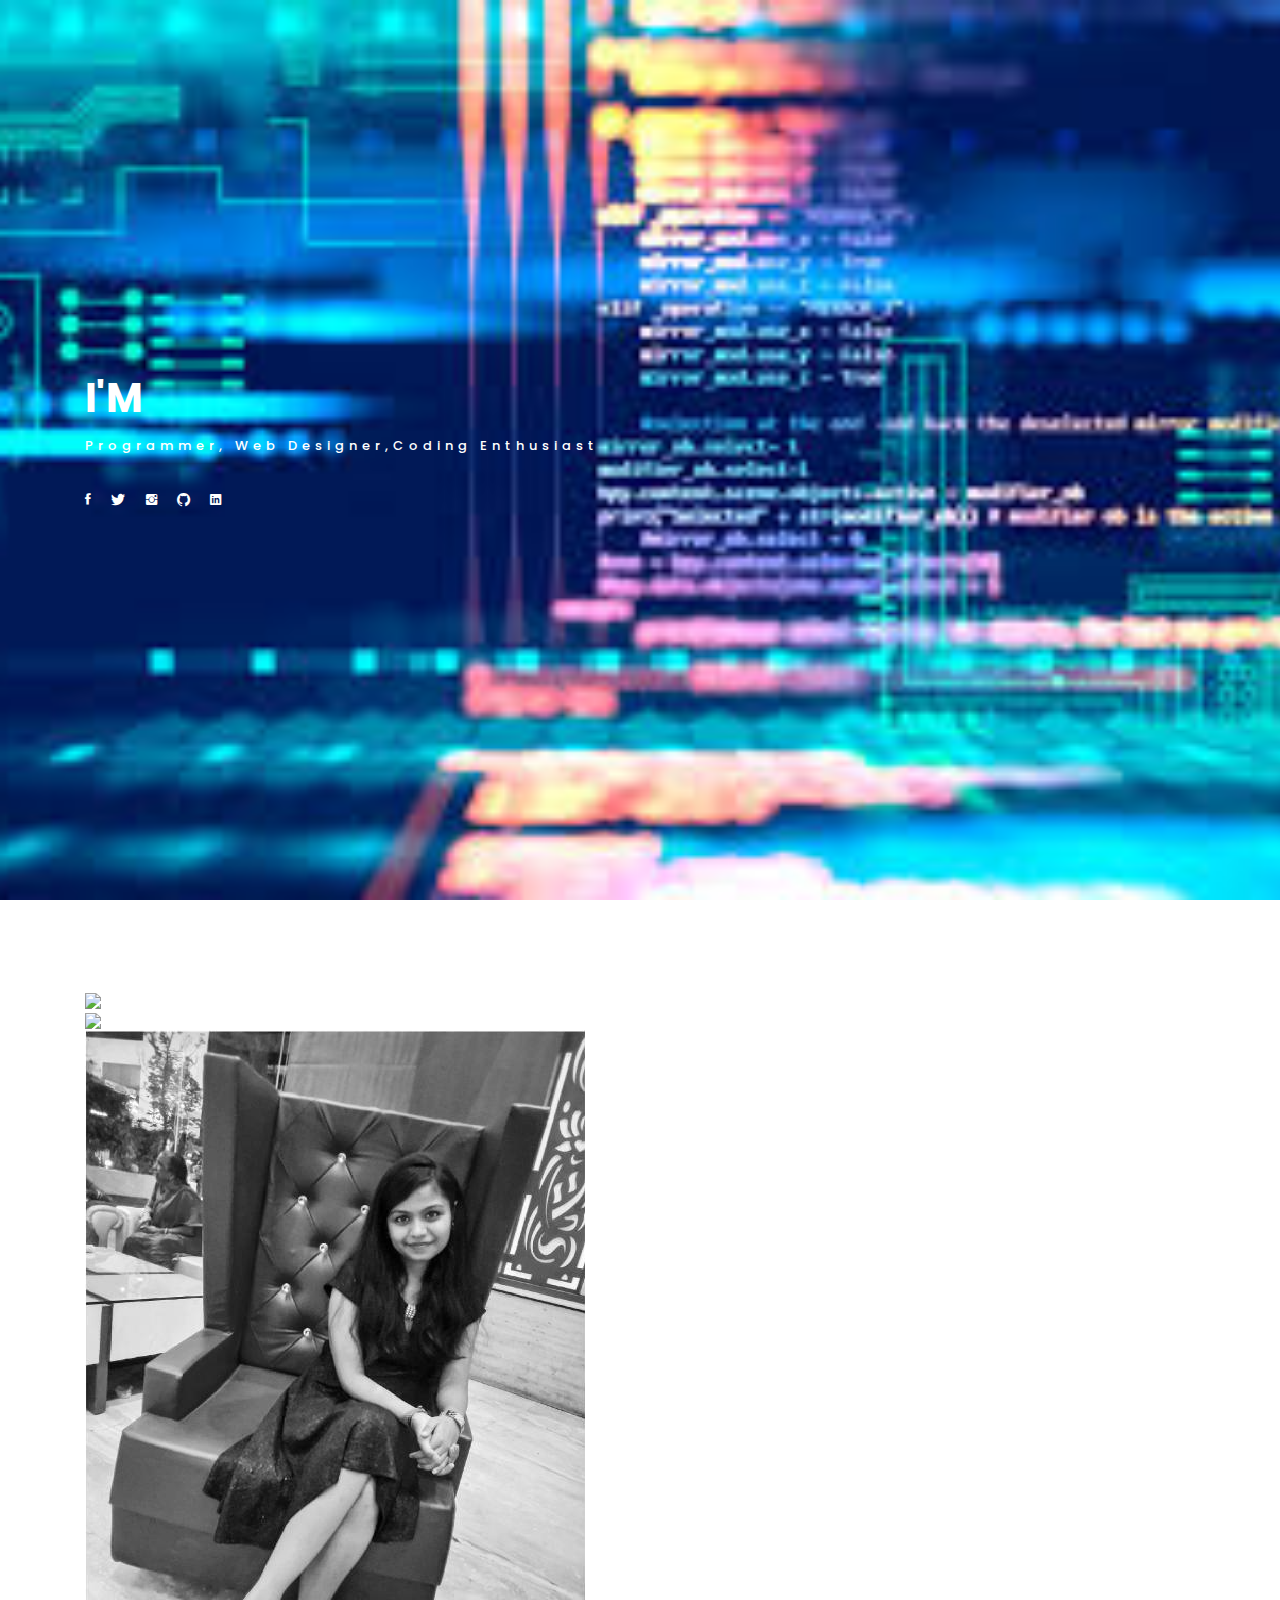
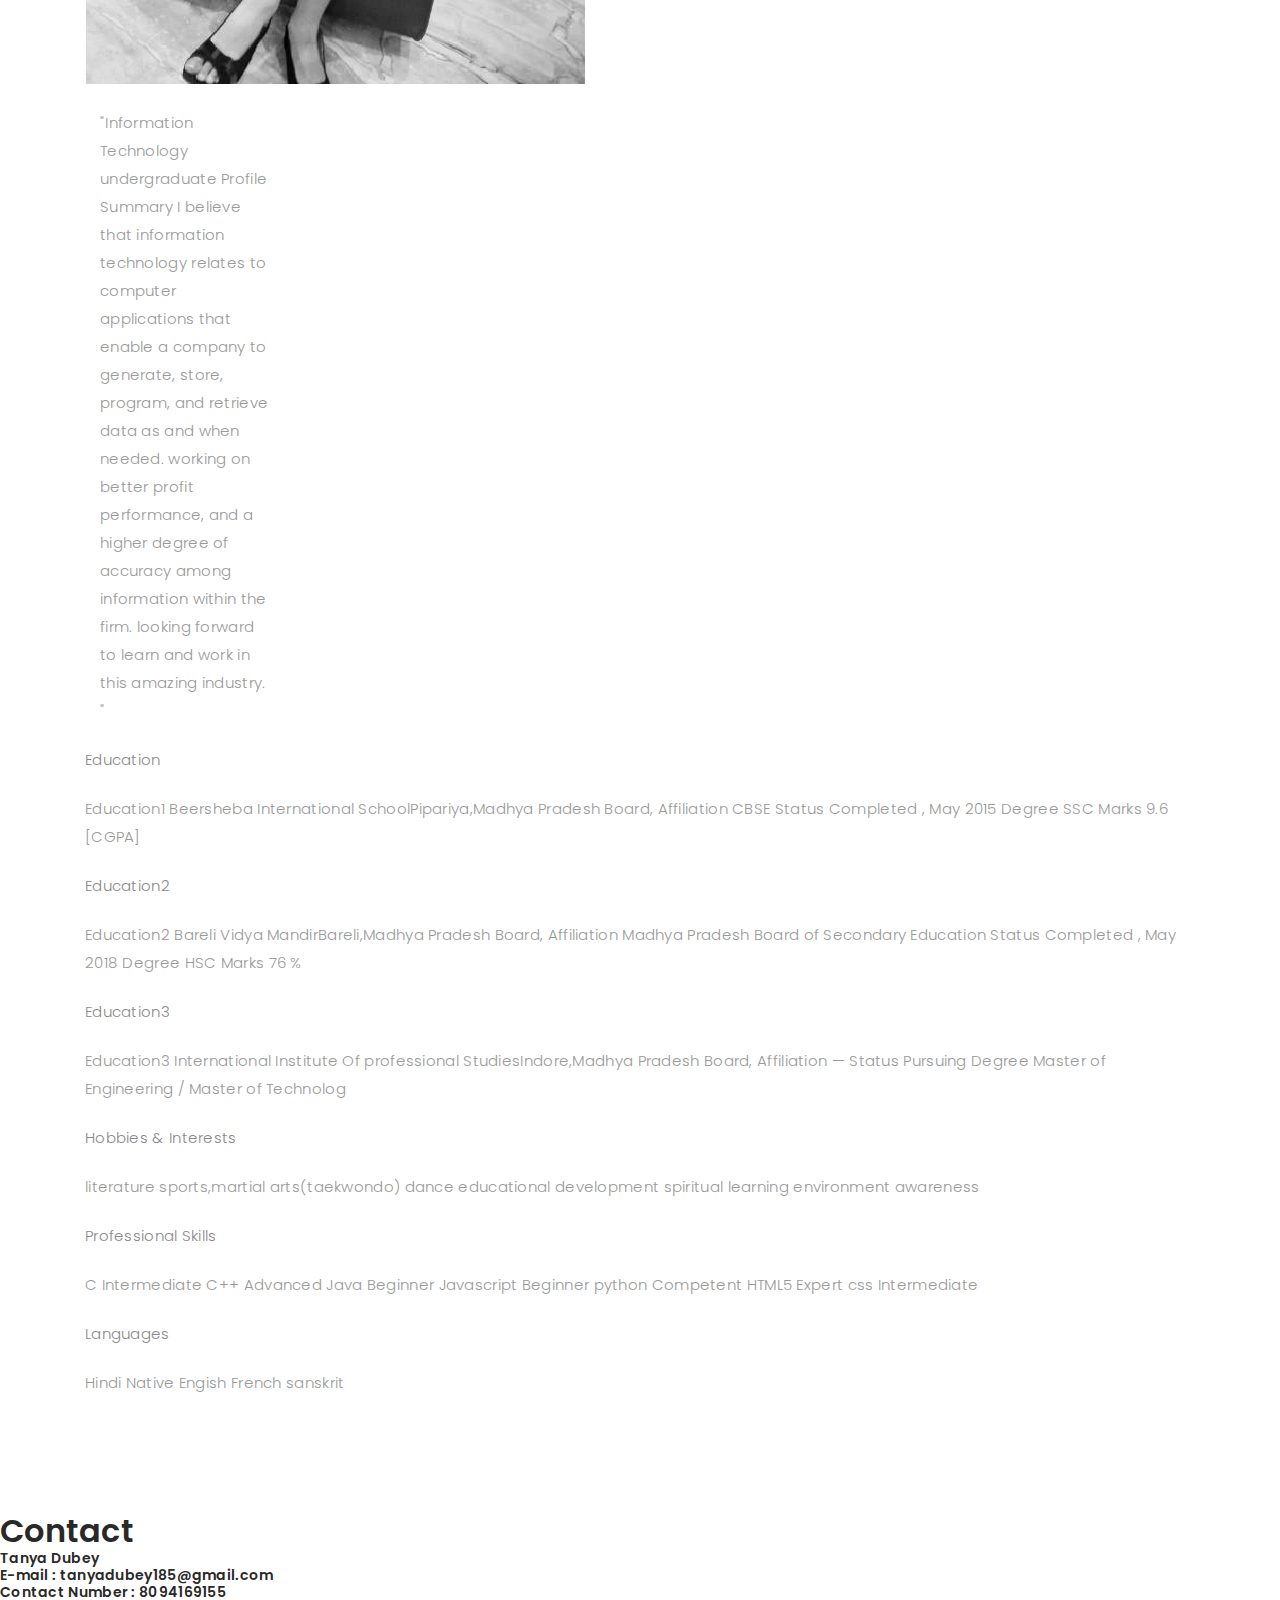
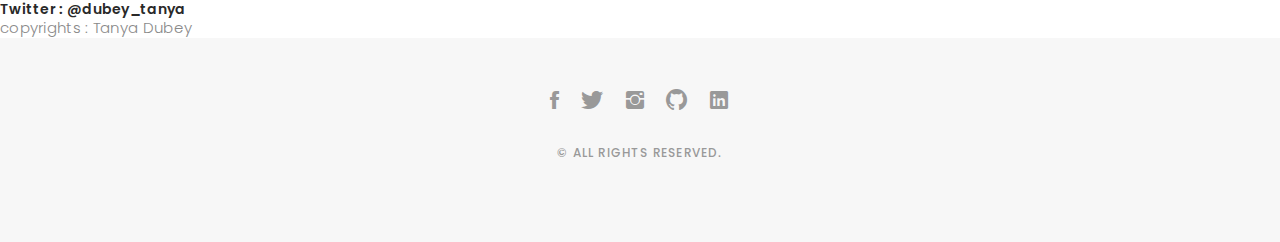
==== index.html @ 9fa3a3ce "files with changes" ====
﻿<!DOCTYPE html>
<html lang="en">

<head>
  <!-- meta -->
  <meta charset="utf-8">
  <meta content="width=device-width, initial-scale=1.0" name="viewport">

  <title>_miti__</title>
  <meta content="" name="keywords">
  <meta content="" name="description">
  
</div>

  <!-- Google Fonts -->
  <link href="https://fonts.googleapis.com/css?family=Poppins:300,300i,400,400i,500,500i,600,600i,700,700i|Playfair+Display:400,400i,700,700i,900,900i" rel="stylesheet">

  <!-- Bootstrap CSS File -->
  <link href="lib/bootstrap/css/bootstrap.min.css" rel="stylesheet">

  <!-- Libraries CSS Files -->
  <link href="lib/ionicons/css/ionicons.min.css" rel="stylesheet">
  <link href="lib/owlcarousel/assets/owl.carousel.min.css" rel="stylesheet">
  <link href="lib/magnific-popup/magnific-popup.css" rel="stylesheet">
  <link href="lib/hover/hover.min.css" rel="stylesheet">

  <!-- Main Stylesheet File -->
  <link href="css/style.css" rel="stylesheet">

  <!-- Responsive css -->
  <link href="css/responsive.css" rel="stylesheet">

</head>

<body>

  <!-- start section navbar -->
  <nav id="main-nav">
    <div class="row"></div>
      <div class="container">

        <div class="logo"src="logo1.png"></div>
          <a href="index.html"><a href="resume.pdf">_miti_</a></div>
        </div>

        <div class="responsive"><i data-icon="m" class="ion-navicon-round"></i></div>

        <ul class="nav-menu list-unstyled">
          <li><a href="#header" class="smoothScroll">Home</a></li>
          <li><a href="resume.pdf">Resume</a></li>
          <li><a href="https://github.com/Tanya45/">Projects</a></li>
          <li><a href="https://an576590949.wordpress.com/2019/06/08/increasing-water-scarcity/">Blog</a></li>
          <li><a href="#cont">Contact</a></li>
          <li><a href="#contact" class="smoothScroll">Contact</a></li>
        </ul>

      </div>
    </div>
  </nav>
  <!-- End section navbar -->


  <!-- start section header -->
  <div id="header" class="home">

    <div class="container">
      <div class="header-content">
        <h1>I'm <span class="typed"></span></h1>
        <p>Programmer, web designer,coding enthusiast </p>

        <ul class="list-unstyled list-social">
          <li><a href="#"><i class="ion-social-facebook"></i></a></li>
          <li><a href="#"><i class="ion-social-twitter"></i></a></li>
          <li><a href="#"><i class="ion-social-instagram"></i></a></li>
          <li><a href="#"><i class="ion-social-github"></i></a></li>
          <li><a href="#"><i class="ion-social-linkedin"></i></a></li>
      
        </ul>
      </div>
    </div>
  </div>
  <!-- End section header -->


  <!-- start section about me -->
  <div id="home" class="paddsection">
    <div class="container">
      <div class="row justify-content-between">

        <div class="col-lg-4 ">
          <div class="div-img-bg">
            <div class="about-img">
              <img src="img2.jpg" class="img-responsive" >

<div class="rowimg">
	<div class="columnimg">
	<img class="img1" src="logo1.png">
	</div>

	<div class="columnimg">
	<img class="img2" src="img2.png" > 
	</div>


            </div>
          </div>
        </div>

        <div class="col-lg-7">
          <div class="about-descr">

            <p class="p-heading">"Information Technology undergraduate Profile Summary I believe that information technology relates to computer applications that enable a company to generate, store, program, and retrieve data as and when needed. working on better profit performance, and a higher degree of accuracy among information within the firm. looking forward to learn and work in this amazing industry. "</p>
            

          </div>

        </div>
      </div>
    </div>
  </div>
  <!-- end section about us -->


  <!-- start section info  -->
  <div id="info">
    <div class="container">

          <div class="info-block">

            <span>Education</span>
            <p class="separator">Education1
              Beersheba International SchoolPipariya,Madhya Pradesh
              Board, Affiliation
              CBSE
              Status
              Completed , May 2015
              Degree
              SSC
              Marks
              9.6 [CGPA] </p>

          </div>

          <div class="info-block">
            <span>Education2</span>
            <p class="separator">Education2
              Bareli Vidya MandirBareli,Madhya Pradesh
              Board, Affiliation
              Madhya Pradesh Board of Secondary Education
              Status
              Completed , May 2018
              Degree
              HSC
              Marks
              76 %
               </p>

          </div>

          <div class="info-block">
            <span>Education3</span>
            <p class="separator">Education3
              International Institute Of professional StudiesIndore,Madhya Pradesh
              Board, Affiliation
              —
              Status
              Pursuing
              Degree
              Master of Engineering / Master of Technolog</p>

          </div>

          <div class="info-block">
            <span>Hobbies & Interests</span>
            <p class="separator">literature
              sports,martial arts(taekwondo)
              dance
              educational development
              spiritual learning
              environment awareness</p>

          </div>

          <div class="info-block">
            <span>Professional Skills
            </span>
            <p class="separator">C Intermediate
              C++ Advanced
              Java Beginner
              Javascript Beginner
              python Competent
              HTML5 Expert
              css Intermediate
               </p>

          </div>

          <div class="info-block">
            <span>Languages
            </span>
            <p class="separator">Hindi Native
              Engish 
              French 
              sanskrit 
               </p>

          </div>

        </div>

    </div>

  </div>
  <!-- end section info -->
  <!-- start sectoion contact -->

  <h2 class="head">Contact</h2>
  <div class="contact" id="cont">
    <h4>Tanya Dubey</h4>
    <h4>E-mail : tanyadubey185@gmail.com</h4>
    <h4>Contact Number : 8094169155</h4>
    <h4>Twitter : @dubey_tanya</h4>
    <footer>copyrights : Tanya Dubey</footer>
     <!-- end section contact -->
  <!-- start section footer -->
  <div id="footer" class="text-center">
    <div class="container">
      <div class="socials-media text-center">

        <ul class="list-unstyled">
          <li><a href="#"><i class="ion-social-facebook"></i></a></li>
          <li><a href="#"><i class="ion-social-twitter"></i></a></li>
          <li><a href="#"><i class="ion-social-instagram"></i></a></li>
          <li><a href="#"><i class="ion-social-github"></i></a></li>
          <li><a href="#"><i class="ion-social-linkedin"></i></a></l>
        </ul>

      </div>

      <p>&copy;  All rights reserved.</p>


    </div>
  </div>
  <!-- End section footer -->

  <!-- JavaScript Libraries -->
  <script src="lib/jquery/jquery.min.js"></script>
  <script src="lib/jquery/jquery-migrate.min.js"></script>
  <script src="lib/bootstrap/js/bootstrap.bundle.min.js"></script>
  <script src="lib/typed/typed.js"></script>
  <script src="lib/magnific-popup/magnific-popup.min.js"></script>
  <script src="lib/isotope/isotope.pkgd.min.js"></script>

  <!-- Contact Form JavaScript File -->
  <script src="contactform/contactform.js"></script>

  <!-- Template Main Javascript File -->
  <script src="js/main.js"></script>

</body>

</html>
---- css/style.css ----
/*
  Theme Name: Folio
  Theme URL: https://bootstrapmade.com/folio-bootstrap-portfolio-template/
  Author: BootstrapMade.com
  Author URL: https://bootstrapmade.com
*/

/*  General Styling
/*-----------------------------------------------------------------------------------*/

body {
  background: #ffffff;
  color: #898989;
  font-family: 'Poppins', helvetica;
  font-size: 15px;
  font-weight: 300;
  line-height: 20px;
  letter-spacing: 0.02em;
  overflow-x: hidden;
  margin: 0 auto;
  padding: 0;
  -moz-box-sizing: border-box;
  -ms-box-sizing: border-box;
  -o-box-sizing: border-box;
  -webkit-box-sizing: border-box;
  box-sizing: border-box;
}

h1, h2, h3, h4, h5, h6 {
  margin: 0;
}

h2 {
  color: #292929;
  font-weight: 600;
}

h4 {
  color: #292929;
  font-size: 14px;
  font-weight: 600;
}

a {
  color: #292929;
  text-decoration: none !important;
  -moz-transition: all 0.5s ease-in-out 0s;
  -ms-transition: all 0.5s ease-in-out 0s;
  -o-transition: all 0.5s ease-in-out 0s;
  -webkit-transition: all 0.5s ease-in-out 0s;
  transition: all 0.5s ease-in-out 0s;
}

a:hover {
  -moz-transition: all 0.5s ease-in-out 0s;
  -ms-transition: all 0.5s ease-in-out 0s;
  -o-transition: all 0.5s ease-in-out 0s;
  -webkit-transition: all 0.5s ease-in-out 0s;
  transition: all 0.5s ease-in-out 0s;
}

a:hover, a:focus {
  color: #b8a07e;
  text-decoration: underline;
}

nav ul li a {
  padding: 2px 0 0 0;
  position: relative;
  display: block;
  font-size: 12px;
  color: #999999;
  letter-spacing: 0.1em;
  font-weight: 500;
  line-height: 14px;
  text-transform: uppercase;
  -moz-transition: all 0.5s ease-in-out 0s;
  -ms-transition: all 0.5s ease-in-out 0s;
  -o-transition: all 0.5s ease-in-out 0s;
  -webkit-transition: all 0.5s ease-in-out 0s;
  transition: all 0.5s ease-in-out 0s;
}

p {
  margin: 25px 0;
  padding: 0;
  font-size: 15px;
  color: #999999;
  line-height: 28px;
}

::-moz-selection {
  background: #b8a07e;
  color: #fff;
}

::selection {
  background: #b8a07e;
  color: #fff;
}

.btn {
  background: #333;
  border: medium none;
  border-radius: 0;
  color: #fff;
  font-size: 12px;
  height: 50px;
  line-height: 50px;
  padding: 0 30px;
  text-transform: uppercase;
}

.btn:hover, .btn:focus {
  color: #fff;
}

.padDiv {
  padding: 30px 20px;
}

.section-title {
  margin-bottom: 70px;
}

.section-title h2 {
  font-size: 25px;
  letter-spacing: 2px;
  text-transform: uppercase;
}

.form-control {
  background-color: transparent;
  border: 1px solid #999;
  border-radius: 0;
  color: #999999;
  font-size: 12px;
  font-weight: 500;
  height: 50px;
  letter-spacing: 0.1em;
  padding-left: 10px;
  margin: 0 0 25px 0;
  line-height: 14px;
  text-transform: uppercase;
}

.form-control:focus {
  box-shadow: none;
  outline: 0 none;
}

.paddsection {
  padding-top: 90px;
  padding-bottom: 90px;
}

.paddsections {
  padding-top: 90px;
  padding-bottom: 90px !important;
}

.hvr-shutter-in-horizontal::before {
  background: #333;
}

.hvr-shutter-in-horizontal:hover {
  background: #b8a07e;
}

.mb-30 {
  margin-bottom: 30px;
}

/*-----------------------------------------------------------------------------------*/
/*  Navbar Top
/*-----------------------------------------------------------------------------------*/

nav {
  position: fixed;
  background: #fff;
  z-index: 1000;
  width: 100%;
  padding: 20px;
  display: none;
  -webkit-box-shadow: 0px 2px 92px 0px rgba(0, 0, 0, 0.18);
  -moz-box-shadow: 0px 2px 92px 0px rgba(0, 0, 0, 0.18);
  box-shadow: 0px 2px 92px 0px rgba(0, 0, 0, 0.18);
}

.nav-menu {
  float: right;
  line-height: 32px;
  margin-bottom: 0;
  padding-top: 16px;
}

nav ul li {
  float: left;
  margin-right: 15px;
  font-family: 'Poppins', sans-serif;
  font-size: 14px;
  margin-left: 40px;
}

nav ul li a {
  padding: 2px 0 0 0;
  position: relative;
  display: block;
  font-size: 14px;
  color: #999999;
  font-family: 'Poppins', helvetica;
  font-weight: 500;
  line-height: 16px;
  text-transform: uppercase;
  letter-spacing: 0.02em;
  text-transform: capitalize;
}

.logo {
  float: left;
}

.logo img {
  width: 100px;
  height: 50px;
}

.responsive {
  display: none;
  font-size: 23px;
}

.active {
  color: #afafaf;
}

/*----------------------------------------------------------------------------------*/
/*  Header
/*-----------------------------------------------------------------------------------*/

#header {
  background: url("../images/home-bg.jpg") repeat scroll center center / cover;
  height: 100vh;
  width: 100%;
}


#header .header-content {
  height: 100vh;
  text-align: left;
  width: 100%;
  display: flex;
  justify-content: center;
  flex-direction: column;
}

.header-content h1 {
  font-size: 40px;
  font-weight: 700;
  margin-bottom: 10px;
  text-transform: uppercase;
  color: #fff;
}

.header-content p {
  font-size: 13px;
  letter-spacing: 5px;
  margin-top: 0;
  margin-bottom: 30px;
  text-transform: capitalize;
  color: #fff;
  font-weight: 500;
}

.header-content .list-social li {
  float: left;
  margin-right: 20px;
}

.header-content .list-social li i {
  color: #fff;
  font-size: 15px;
}

/*-----------------------------------------------------------------------------------*/
/*  Aout-us
/*-----------------------------------------------------------------------------------*/

#about {
  width: 100%;
  height: auto;
  background: #f7f7f7;
  padding-top: 190px;
}

#about .div-img-bg {
  padding-bottom: 30px;
  border: 20px solid #b8a07e;
}

#about .div-img-bg .about-img img {
  width: 100%;
  box-shadow: 0px 0px 85px 0px rgba(0, 0, 0, 0.14);
  margin-top: -60px;
  margin-left: 40px;
  height: 400px;
  object-fit: cover;
}

#about .about-descr .p-heading {
  font-family: 'Playfair Display', serif;
  font-size: 28px;
  text-align: left;
}

#about .about-descr .separator {
  max-width: 80%;
  margin-bottom: 0;
  text-align: left;
}

/*-----------------------------------------------------------------------------------*/
/*   Services
/*-----------------------------------------------------------------------------------*/

#services {
  background: #f7f7f7;
  position: relative;
  padding-bottom: 80px;
}

.owl-item {
  float: left;
}
.services-block span {
  margin: 10px 0;
  position: relative;
  font-size: 13px;
  color: #292929;
  letter-spacing: 0.1em;
  font-weight: 500;
  text-transform: uppercase;
  display: block;
}

.services-block .separator {
  margin: 0;
  font-size: 13px;
  line-height: 22px;
}

.services-block i {
  font-size: 44px;
  color: #b8a07e;
  line-height: 44px;
}


.services-carousel  .owl-stage-outer {
  overflow: hidden;
}

.services-carousel .owl-dots {
  margin-top: 5px;
  text-align: center;
}

.services-carousel .owl-dot {
  display: inline-block;
  margin: 0 5px;
  width: 12px !important;
  height: 12px !important;
  border-radius: 50%;
  border: 0;
  padding: 0 !important;
  background-color: #ddd;
  cursor: pointer;
}

.services-carousel .owl-dot.active {
  background-color: #b8a07e;
}

.owl-nav {
  display: none;
}


/*-----------------------------------------------------------------------------------*/
/*  Portfolio
/*-----------------------------------------------------------------------------------*/

#portfolio {
  position: relative;
  padding-bottom: 50px;
}

#portfolio .portfolio-list {
  margin-bottom: 50px;
}

#portfolio .portfolio-list .nav {
  display: inline-block;
  margin: 0;
}

#portfolio .portfolio-list .nav li {
  margin: 0 40px 0 0;
  float: left;
  font-size: 14px;
  color: #999999;
  line-height: 16px;
  cursor: pointer;
  font-family: 'Poppins', helvetica;
  font-weight: 500;
  letter-spacing: 0.02em;
  text-transform: capitalize;
  -moz-transition: all 0.5s ease-in-out 0s;
  -ms-transition: all 0.5s ease-in-out 0s;
  -o-transition: all 0.5s ease-in-out 0s;
  -webkit-transition: all 0.5s ease-in-out 0s;
  transition: all 0.5s ease-in-out 0s;
}

#portfolio .portfolio-list .nav li:hover, #portfolio .portfolio-list .nav li.filter-active  {
  color: #b8a07e;
  -moz-transition: all 0.5s ease-in-out 0s;
  -ms-transition: all 0.5s ease-in-out 0s;
  -o-transition: all 0.5s ease-in-out 0s;
  -webkit-transition: all 0.5s ease-in-out 0s;
  transition: all 0.5s ease-in-out 0s;
}

#portfolio .portfolio-container {
  display: inline-block;
  margin-bottom: 50px;
  width: 100%;
}

.portfolio-thumbnail {
  margin-bottom: 30px;
  overflow: hidden;
  min-height: 260px;
}

.portfolio-thumbnail img {
  max-width: 100%;
}

/*-----------------------------------------------------------------------------------*/
/*  Journal
/*-----------------------------------------------------------------------------------*/

#journal,  #journal-blog {
  height: auto;
  width: 100%;
  background: #f7f7f7;
  padding-bottom: 60px;
  position: relative;
}

#journal-blog {
  background: #fff;
  padding-bottom: 30px;
}

#journal .journal-block {
  display: inline-block;
  height: auto;
  width: 100%;
}

#journal .journal-block .journal-info {
  position: relative;
}

.journal-block .journal-info img {
  max-width: 100%;
}

.journal-block .journal-info .journal-txt {
  padding: 25px 0px;
  position: relative;
}

.journal-block .journal-info .journal-txt h4 a {
  display: block;
  font-size: 19px;
  line-height: 24px;
  margin: 0 0 13px 0;
  font-weight: 500;
  color: #292929;
  -moz-transition: all 0.5s ease-in-out 0s;
  -ms-transition: all 0.5s ease-in-out 0s;
  -o-transition: all 0.5s ease-in-out 0s;
  -webkit-transition: all 0.5s ease-in-out 0s;
  transition: all 0.5s ease-in-out 0s;
}

.journal-block .journal-info .journal-txt h4 a:hover {
  color: #b8a07e;
  -moz-transition: all 0.5s ease-in-out 0s;
  -ms-transition: all 0.5s ease-in-out 0s;
  -o-transition: all 0.5s ease-in-out 0s;
  -webkit-transition: all 0.5s ease-in-out 0s;
  transition: all 0.5s ease-in-out 0s;
}

.journal-block .journal-info .journal-txt p {
  margin: 0;
  font-size: 14px;
  line-height: 24px;
}

/*-----------------------------------------------------------------------------------*/
/*  Contact
/*-----------------------------------------------------------------------------------*/

#contact {
  height: auto;
  width: 100%;
}

.contact-details {
  list-style: none;
  margin: 0;
  padding: 0;
}

.contact-details li {
  padding-bottom: 10px;
}

#contact input, #contact textarea {
  width: 100%;
}


#contact  #sendmessage {
  color: #18d26e;
  border: 1px solid #18d26e;
  display: none;
  text-align: center;
  padding: 15px;
  font-weight: 600;
  margin: 15px;
}

#contact  #errormessage {
  color: red;
  display: none;
  border: 1px solid red;
  text-align: center;
  padding: 15px;
  font-weight: 600;
  margin: 15px;
}

#contact #sendmessage.show, #contact #errormessage.show, #contact .show {
  display: block;
}

#contact .validation {
  color: red;
  display: none;
  margin: 0 0 20px;
  font-weight: 400;
  font-size: 13px;
}

/*-----------------------------------------------------------------------------------*/
/*  Footer
/*-----------------------------------------------------------------------------------*/

#footer {
  background: #f7f7f7;
  padding-top: 50px;
  padding-bottom: 50px;
}

#footer .socials-media {
  width: 100%;
}

#footer .socials-media ul {
  display: inline-block;
  float: none;
  margin: 0 0 20px 0;
}

#footer .socials-media ul li {
  float: left;
  margin-left: 10px;
  margin-right: 10px;
}

#footer .socials-media ul li a {
  font-size: 24px;
  color: #999;
  letter-spacing: 0.1em;
  font-weight: 500;
  background: transparent;
  text-transform: uppercase;
  -moz-transition: all 0.5s ease-in-out 0s;
  -ms-transition: all 0.5s ease-in-out 0s;
  -o-transition: all 0.5s ease-in-out 0s;
  -webkit-transition: all 0.5s ease-in-out 0s;
  transition: all 0.5s ease-in-out 0s;
}

#footer .socials-media ul li a:hover {
  color: #b8a07e;
  -moz-transition: all 0.5s ease-in-out 0s;
  -ms-transition: all 0.5s ease-in-out 0s;
  -o-transition: all 0.5s ease-in-out 0s;
  -webkit-transition: all 0.5s ease-in-out 0s;
  transition: all 0.5s ease-in-out 0s;
}

#footer p {
  font-size: 12px;
  letter-spacing: 0.1em;
  font-weight: 500;
  margin-top: 0;
  text-transform: uppercase;
}

.credits {
  font-size: 13px;
}
---- css/responsive.css ----
/** Width between 1200x to 0
 *  ~~~~~~~~~~~~~~~~~~~~~~~~~~~~~~~~~~~~
 */

@media (min-width: 1200px) {

}

/** Width between 992px to 1199px
 *  ~~~~~~~~~~~~~~~~~~~~~~~~~~~~~~~~~~~~
 */

@media (min-width: 992px) and (max-width: 1199px) {
  
}

/** Width between 768px to 991px
 *  ~~~~~~~~~~~~~~~~~~~~~~~~~~~~~~~~~~~~
 */

@media (min-width: 768px) and (max-width: 991px) {
  /* Navbar */
  nav {
    padding: 10px 15px;
  }
  .nav-menu {
    margin-top: 40px;
    display: none;
    float: none;
    width: 100%;
  }
  .nav-menu li {
    float: none;
    width: 100%;
    text-align: center;
    border-top: 1px solid #f7f7f7;
    line-height: 45px;
    margin-left: 0;
    padding-top: 10px;
    padding-bottom: 10px;
  }
  .responsive {
    float: right;
    padding-top: 15px;
    display: block;
  }
  /* About */
  .head-info .header-content .cmaster h1 {
    font-size: 32px;
  }
  #about .div-img-bg {
    padding: 0;
  }
  #about .div-img-bg .about-img img {
    margin-top: 0%;
    margin-left: calc(0% - 0px);
  }
  #about .about-descr .p-heading {
    font-size: 20px;
  }
  #about .about-descr .separator {
    max-width: 100%;
    margin-bottom: 0;
  }
  /* portfolio */
  #portfolio .portfolio-list .nav li {
    float: none;
    margin: 20px;
    display: inline-block;
  }
  /* journal */
  #journal .journal-block .journal-info {
    margin-bottom: 30px;
  }
  /* Contact */
  .contact-contact {
    margin-bottom: 30px;
  }
  /* Footer */
  #footer .socials-media ul li {
    margin-right: 0;
    margin-left: 0;
    float: none;
    display: inline-block;
  }
}

/** Width between 767px to 0
 *  ~~~~~~~~~~~~~~~~~~~~~~~~~~~~~~~~~~~~
 */

@media (max-width: 767px) {
  /* Navbar */
  nav {
    padding: 20px 15px;
  }
  .nav-menu {
    margin-top: 40px;
    display: none;
    float: none;
    width: 100%;
  }
  .nav-menu li {
    float: none;
    width: 100%;
    text-align: center;
    border-top: 1px solid #f7f7f7;
    line-height: 45px;
    margin-left: 0;
    padding-top: 10px;
    padding-bottom: 10px;
  }
  .responsive {
    float: right;
    padding-top: 15px;
    display: block;
  }
  /* About */
  .head-info .header-content h1 {
    font-size: 32px;
  }
  #about .div-img-bg {
    padding: 0;
  }
  #about .div-img-bg .about-img img {
    margin-top: 0%;
    margin-left: calc(0% - 0px);
  }
  #about .about-descr .p-heading {
    font-size: 20px;
  }
  #about .about-descr .separator {
    max-width: 100%;
    margin-bottom: 0;
  }
  /* portfolio */
  #portfolio .portfolio-list .nav li {
    float: none;
    margin: 20px;
    display: inline-block;
  }
  /* journal */
  #journal .journal-block .journal-info {
    margin-bottom: 30px;
  }
  /* Contact */
  .contact-contact {
    margin-bottom: 30px;
  }
  /* Footer */
  #footer .socials-media ul li {
    margin-right: 0;
    margin-left: 0;
    float: none;
    display: inline-block;
  }
}

/** Width between 600px to 0
 *  ~~~~~~~~~~~~~~~~~~~~~~~~~~~~~~~~~~~~
 */

@media (max-width: 600px) {
  /* Navbar */
  nav {
    padding: 20px 15px;
  }
  .nav-menu {
    margin-top: 40px;
    display: none;
    float: none;
    width: 100%;
  }
  .nav-menu li {
    float: none;
    width: 100%;
    text-align: center;
    border-top: 1px solid #f7f7f7;
    line-height: 45px;
    margin-left: 0;
    padding-top: 10px;
    padding-bottom: 10px;
  }
  .responsive {
    float: right;
    padding-top: 15px;
    display: block;
  }
  /* About */
  .head-info .header-content h1 {
    font-size: 32px;
  }
  #about .div-img-bg {
    padding: 0;
  }
  #about .div-img-bg .about-img img {
    margin-top: 0%;
    margin-left: calc(0% - 0px);
  }
  #about .about-descr .p-heading {
    font-size: 20px;
  }
  #about .about-descr .separator {
    max-width: 100%;
    margin-bottom: 0;
  }
  /* portfolio */
  #portfolio .portfolio-list .nav li {
    float: none;
    margin: 10px;
    display: inline-block;
  }
  /* journal */
  #journal .journal-block .journal-info {
    margin-bottom: 30px;
  }
  /* Contact */
  .contact-contact {
    margin-bottom: 30px;
  }
  /* Footer */
  #footer .socials-media ul li {
    margin-right: 0;
    margin-left: 0;
    float: none;
    display: inline-block;
  }
}

/** Width between 480px to 0
 *  ~~~~~~~~~~~~~~~~~~~~~~~~~~~~~~~~~~~~
 */

@media (max-width: 480px) {
  /* Navbar */
  nav {
    padding: 20px 15px;
  }
  .nav-menu {
    margin-top: 40px;
    display: none;
    float: none;
    width: 100%;
  }
  .nav-menu li {
    float: none;
    width: 100%;
    text-align: center;
    border-top: 1px solid #f7f7f7;
    line-height: 45px;
    margin-left: 0;
    padding-top: 10px;
    padding-bottom: 10px;
  }
  .responsive {
    float: right;
    padding-top: 15px;
    display: block;
  }
  /* About */
  .head-info .header-content h1 {
    font-size: 32px;
  }
  #about .div-img-bg {
    padding: 0;
  }
  #about .div-img-bg .about-img img {
    margin-top: 0%;
    margin-left: calc(0% - 0px);
  }
  #about .about-descr .p-heading {
    font-size: 20px;
  }
  #about .about-descr .separator {
    max-width: 100%;
    margin-bottom: 0;
  }
  /* portfolio */
  #portfolio .portfolio-list .nav li {
    float: none;
    margin: 20px;
  }
  /* journal */
  #journal .journal-block .journal-info {
    margin-bottom: 30px;
  }
  /* Contact */
  .contact-contact {
    margin-bottom: 30px;
  }
  /* Footer */
  #footer .socials-media ul li {
    margin-right: 0;
    margin-left: 0;
    float: none;
    display: inline-block;
  }
}

/** Width between 320px to 0
 *  ~~~~~~~~~~~~~~~~~~~~~~~~~~~~~~~~~~~~
 */

@media (max-width: 320px) {
  /* Navbar */
  nav {
    padding: 20px 15px;
  }
  .nav-menu {
    margin-top: 40px;
    display: none;
    float: none;
    width: 100%;
  }
  .nav-menu li {
    float: none;
    width: 100%;
    text-align: center;
    border-top: 1px solid #f7f7f7;
    line-height: 45px;
    margin-left: 0;
    padding-top: 10px;
    padding-bottom: 10px;
  }
  .responsive {
    float: right;
    padding-top: 15px;
    display: block;
  }
  /* About */
  .head-info .header-content h1 {
    font-size: 32px;
  }
  #about .div-img-bg {
    padding: 0;
  }
  #about .div-img-bg .about-img img {
    margin-top: 0%;
    margin-left: calc(0% - 0px);
  }
  #about .about-descr .p-heading {
    font-size: 20px;
  }
  #about .about-descr .separator {
    max-width: 100%;
    margin-bottom: 0;
  }
  /* portfolio */
  #portfolio .portfolio-list .nav li {
    float: none;
    margin: 20px;
  }
  /* journal */
  #journal .journal-block .journal-info {
    margin-bottom: 30px;
  }
  /* Contact */
  .contact-contact {
    margin-bottom: 30px;
  }
  /* Footer */
  #footer .socials-media ul li {
    margin-right: 0;
    margin-left: 0;
    float: none;
    display: inline-block;
  }
  /* Single page */
  .entry-comments-body span {
    display: inline-block;
    margin-right: 0;
  }
}
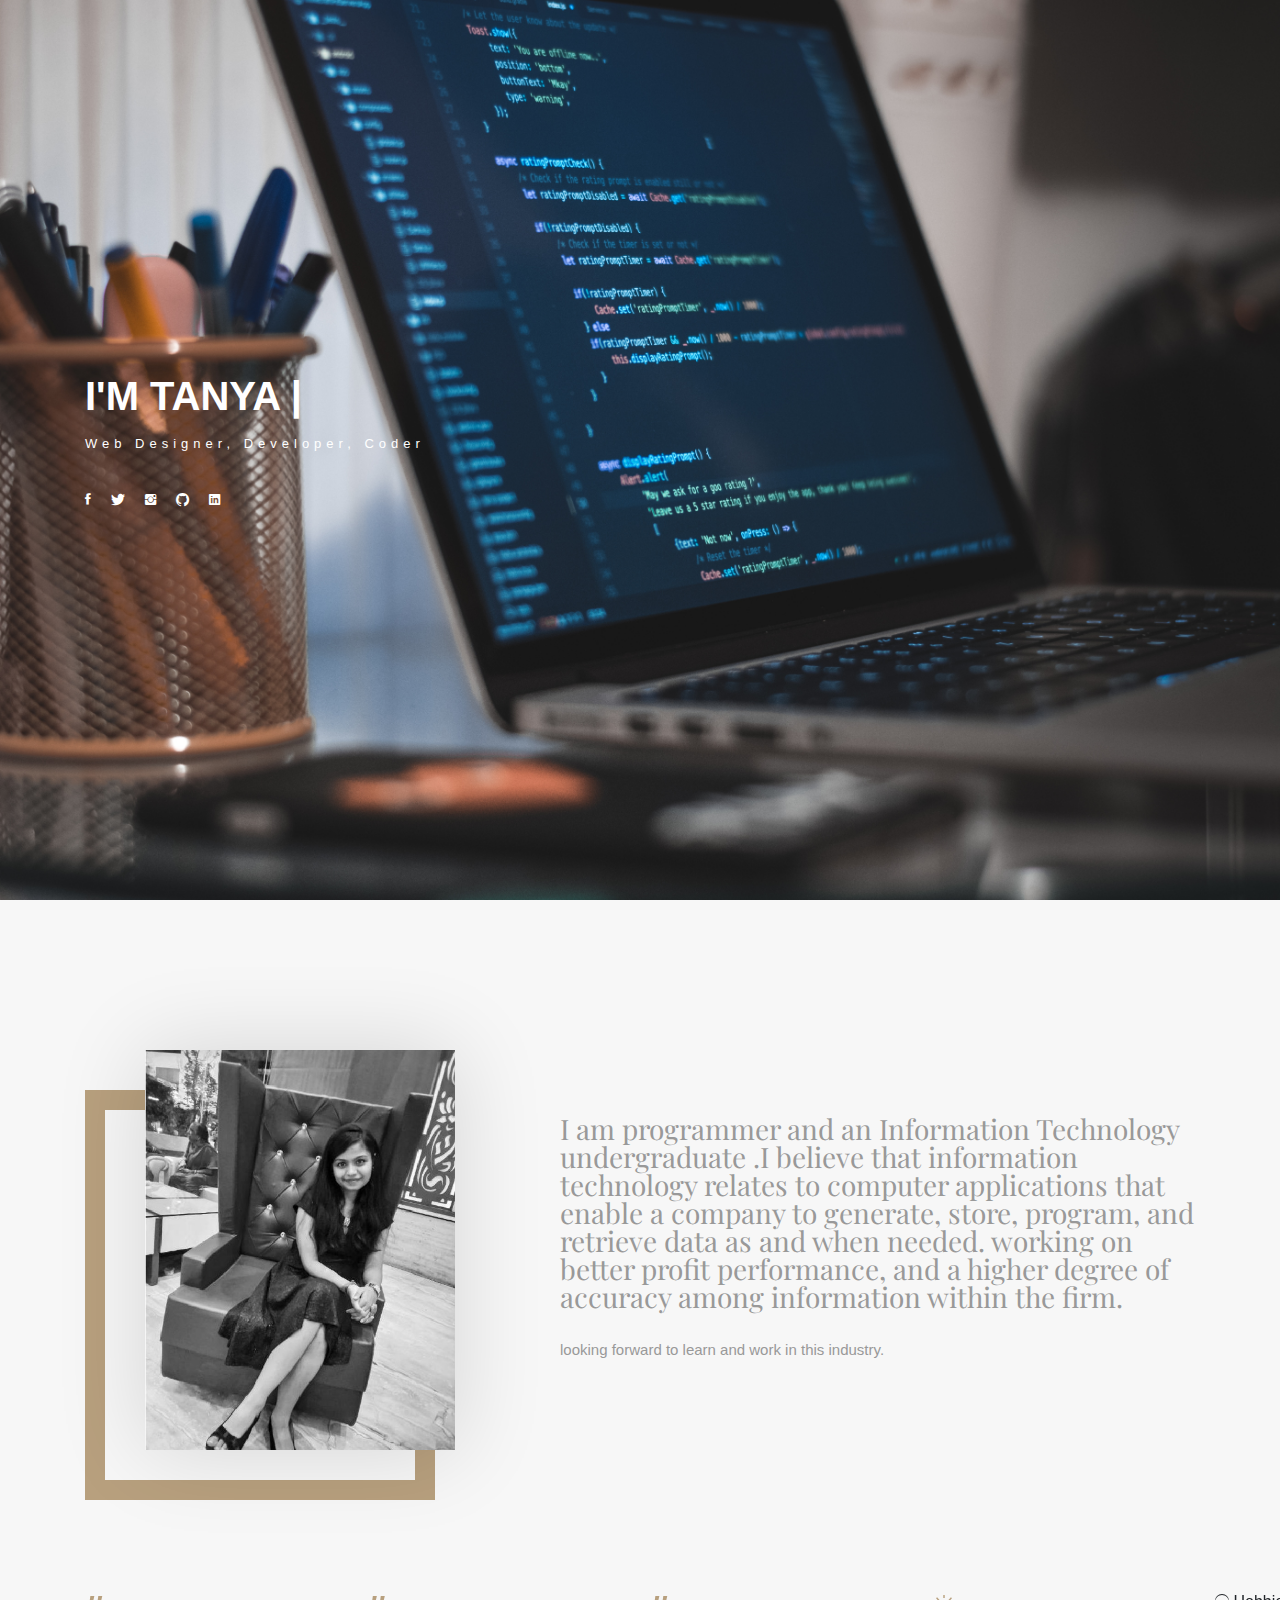
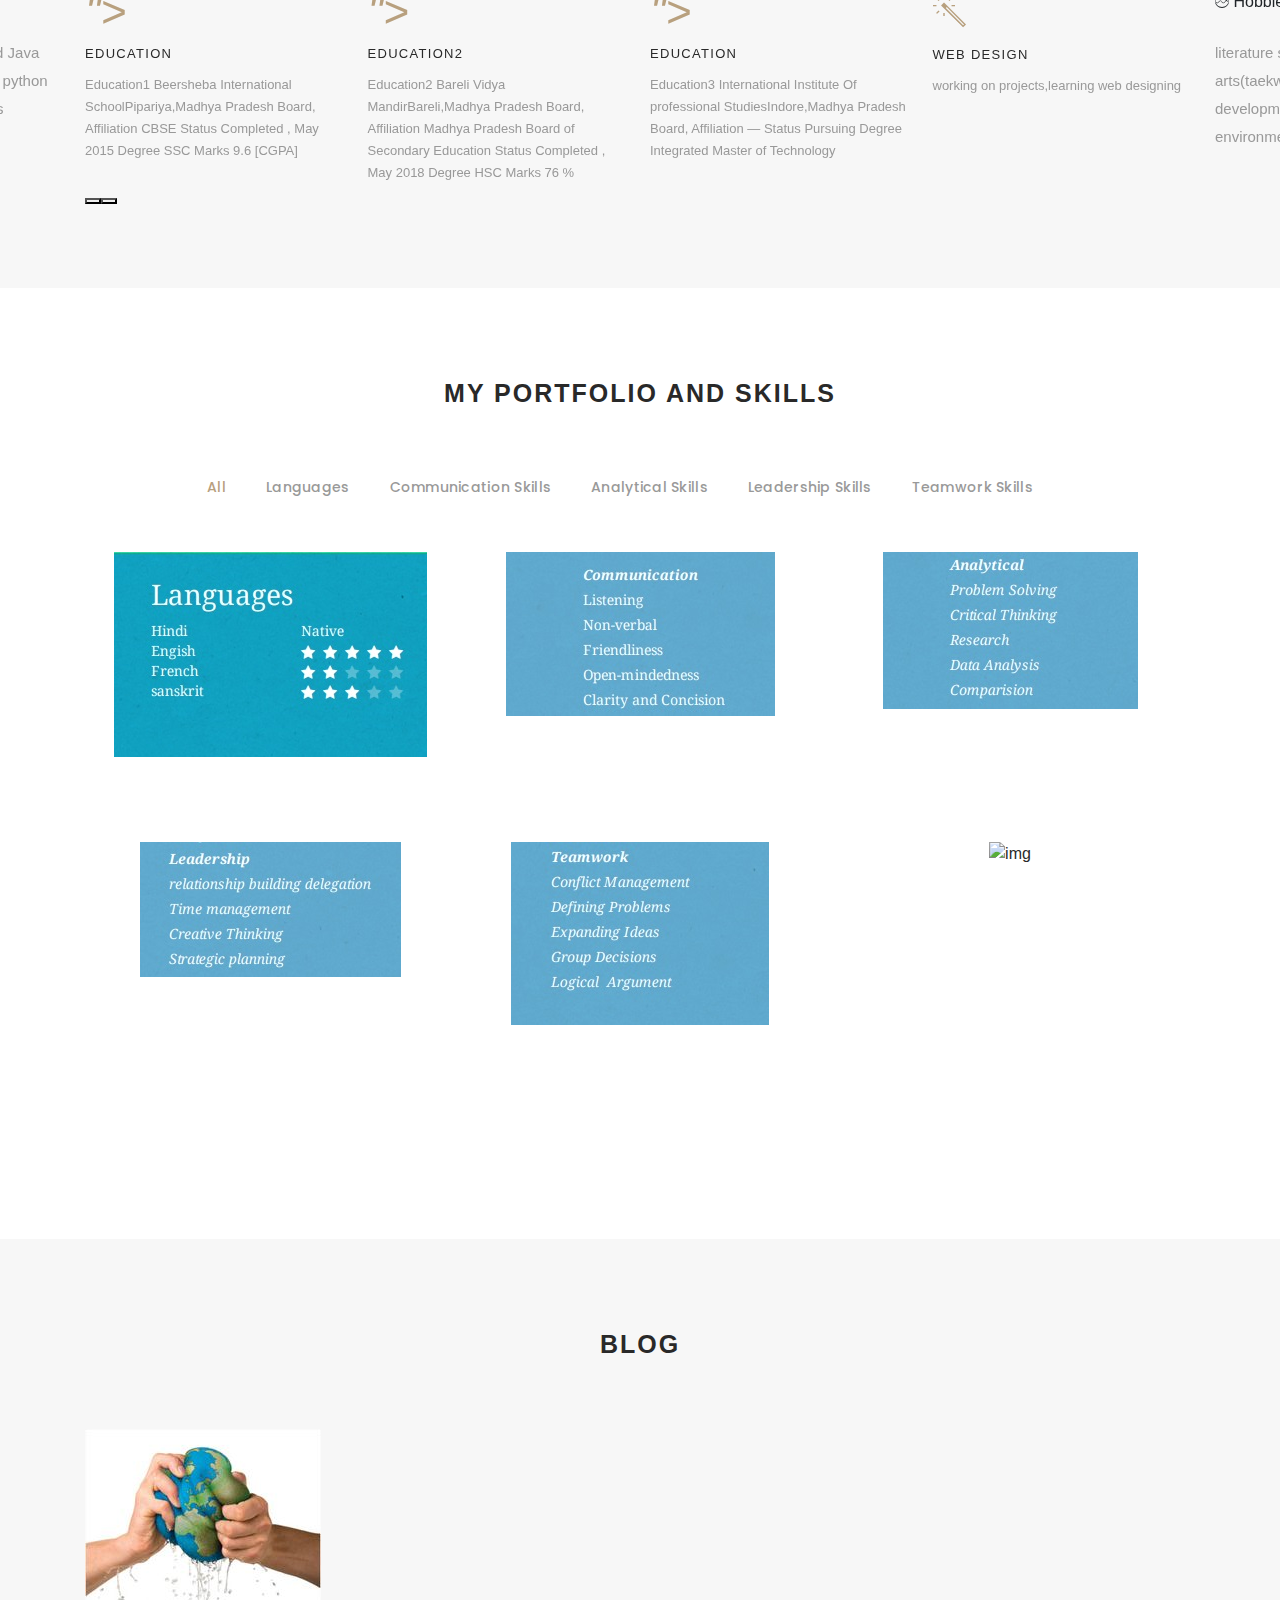
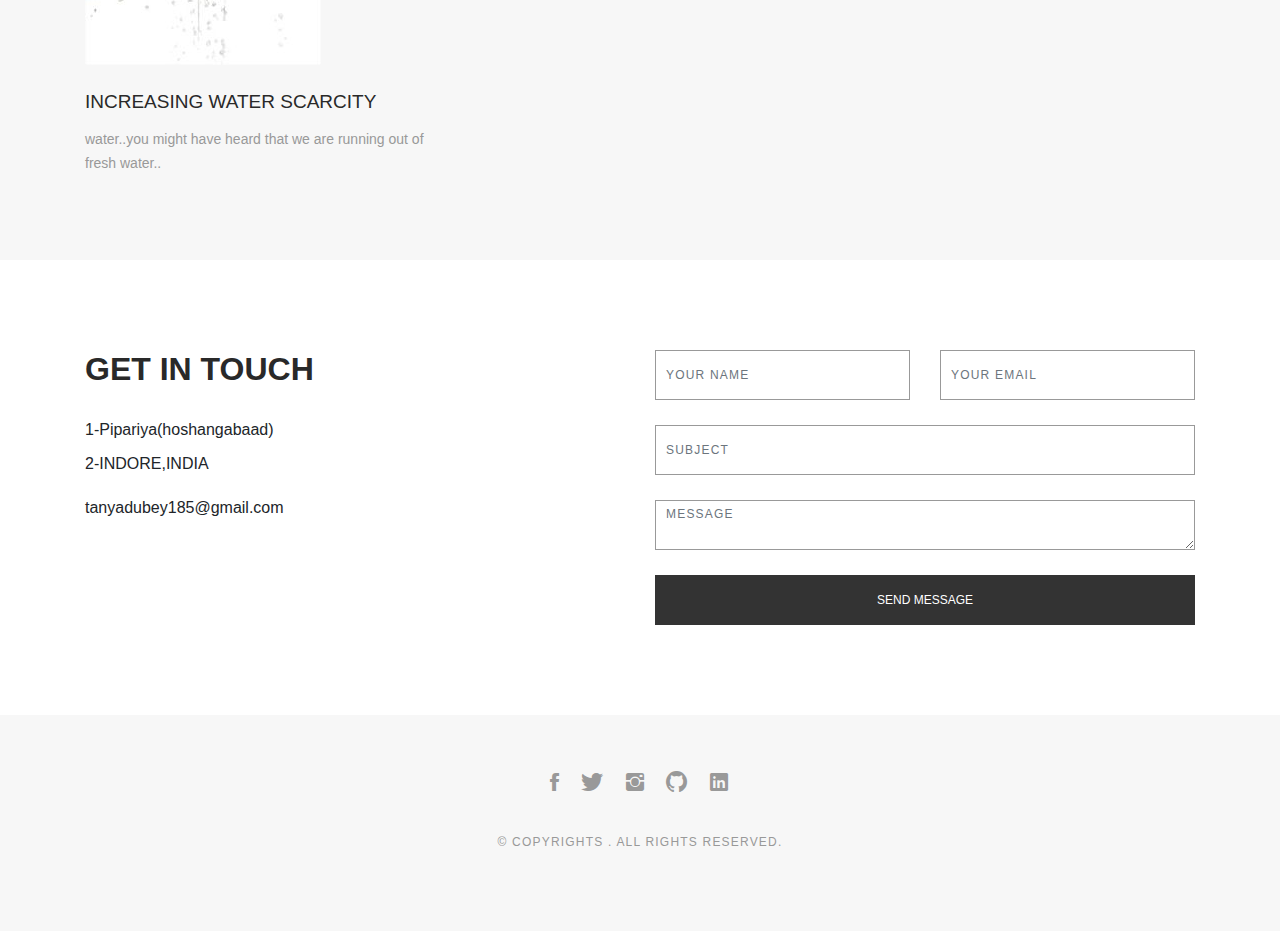
==== commit 9620db27: "files with changes" ====
--- a/index.html
+++ b/index.html
@@ -1,4 +1,4 @@
-﻿<!DOCTYPE html>
+<!DOCTYPE html>
 <html lang="en">
 
 <head>
@@ -6,11 +6,9 @@
   <meta charset="utf-8">
   <meta content="width=device-width, initial-scale=1.0" name="viewport">
 
-  <title>_miti__</title>
+  <title>Tanya Dubey</title>
   <meta content="" name="keywords">
   <meta content="" name="description">
-  
-</div>
 
   <!-- Google Fonts -->
   <link href="https://fonts.googleapis.com/css?family=Poppins:300,300i,400,400i,500,500i,600,600i,700,700i|Playfair+Display:400,400i,700,700i,900,900i" rel="stylesheet">
@@ -30,27 +28,29 @@
   <!-- Responsive css -->
   <link href="css/responsive.css" rel="stylesheet">
 
+  <!-- Favicon -->
+  <link rel="shortcut icon" href="images/favicon.png">
 </head>
 
 <body>
 
   <!-- start section navbar -->
   <nav id="main-nav">
-    <div class="row"></div>
+    <div class="row">
       <div class="container">
 
-        <div class="logo"src="logo1.png"></div>
-          <a href="index.html"><a href="resume.pdf">_miti_</a></div>
+        <div class="logo">
+          <a href="index.html"><img src="images/logo.png" alt="logo"></a>
         </div>
 
         <div class="responsive"><i data-icon="m" class="ion-navicon-round"></i></div>
 
         <ul class="nav-menu list-unstyled">
           <li><a href="#header" class="smoothScroll">Home</a></li>
+          <li><a href="#about" class="smoothScroll">About</a></li>
           <li><a href="resume.pdf">Resume</a></li>
-          <li><a href="https://github.com/Tanya45/">Projects</a></li>
-          <li><a href="https://an576590949.wordpress.com/2019/06/08/increasing-water-scarcity/">Blog</a></li>
-          <li><a href="#cont">Contact</a></li>
+          <li><a href="#portfolio" class="smoothScroll">Portfolio</a></li>
+          <li><a href="#blog" class="smoothScroll">Blog</a></li>
           <li><a href="#contact" class="smoothScroll">Contact</a></li>
         </ul>
 
@@ -66,15 +66,14 @@
     <div class="container">
       <div class="header-content">
         <h1>I'm <span class="typed"></span></h1>
-        <p>Programmer, web designer,coding enthusiast </p>
+        <p>web designer, developer, coder</p>
 
         <ul class="list-unstyled list-social">
-          <li><a href="#"><i class="ion-social-facebook"></i></a></li>
-          <li><a href="#"><i class="ion-social-twitter"></i></a></li>
-          <li><a href="#"><i class="ion-social-instagram"></i></a></li>
-          <li><a href="#"><i class="ion-social-github"></i></a></li>
-          <li><a href="#"><i class="ion-social-linkedin"></i></a></li>
-      
+          <li><a href="https://www.facebook.com/profile.php?id=100026504871585"><i class="ion-social-facebook"></i></a></li>
+          <li><a href="https://twitter.com/dubey_tanya"><i class="ion-social-twitter"></i></a></li>
+          <li><a href="https://www.instagram.com/_miti__/"><i class="ion-social-instagram"></i></a></li>
+          <li><a href="https://github.com/Tanya45/"><i class="ion-social-github"></i></a></li>
+          <li><a href="https://www.linkedin.com/in/tanya-dubey-779703138"><i class="ion-social-linkedin"></i></a></li>
         </ul>
       </div>
     </div>
@@ -82,26 +81,15 @@
   <!-- End section header -->
 
 
-  <!-- start section about me -->
-  <div id="home" class="paddsection">
+  <!-- start section about us -->
+  <div id="about" class="paddsection">
     <div class="container">
       <div class="row justify-content-between">
 
         <div class="col-lg-4 ">
           <div class="div-img-bg">
             <div class="about-img">
-              <img src="img2.jpg" class="img-responsive" >
-
-<div class="rowimg">
-	<div class="columnimg">
-	<img class="img1" src="logo1.png">
-	</div>
-
-	<div class="columnimg">
-	<img class="img2" src="img2.png" > 
-	</div>
-
-
+              <img src="images/me.jpg" class="img-responsive" alt="me">
             </div>
           </div>
         </div>
@@ -109,8 +97,8 @@
         <div class="col-lg-7">
           <div class="about-descr">
 
-            <p class="p-heading">"Information Technology undergraduate Profile Summary I believe that information technology relates to computer applications that enable a company to generate, store, program, and retrieve data as and when needed. working on better profit performance, and a higher degree of accuracy among information within the firm. looking forward to learn and work in this amazing industry. "</p>
-            
+            <p class="p-heading">I am programmer and an Information Technology undergraduate .I believe that information technology relates to computer applications that enable a company to generate, store, program, and retrieve data as and when needed. working on better profit performance, and a higher degree of accuracy among information within the firm. </p>
+            <p class="separator"> looking forward to learn and work in this industry.</p>
 
           </div>
 
@@ -121,12 +109,15 @@
   <!-- end section about us -->
 
 
-  <!-- start section info  -->
+  <!-- start section info -->
   <div id="info">
     <div class="container">
 
+        <div class="services-carousel owl-theme">
+
           <div class="info-block">
 
+            <i class="<ion-icon name="school"></ion-icon>"></i>
             <span>Education</span>
             <p class="separator">Education1
               Beersheba International SchoolPipariya,Madhya Pradesh
@@ -142,6 +133,8 @@
           </div>
 
           <div class="info-block">
+
+            <i class="<ion-icon name="book"></ion-icon>"></i>
             <span>Education2</span>
             <p class="separator">Education2
               Bareli Vidya MandirBareli,Madhya Pradesh
@@ -152,13 +145,13 @@
               Degree
               HSC
               Marks
-              76 %
-               </p>
-
-          </div>
-
+              76 % </p>
+
+          </div>
           <div class="info-block">
-            <span>Education3</span>
+
+            <i class="<ion-icon name="school"></ion-icon>"></i>
+            <span>Education</span>
             <p class="separator">Education3
               International Institute Of professional StudiesIndore,Madhya Pradesh
               Board, Affiliation
@@ -166,80 +159,252 @@
               Status
               Pursuing
               Degree
-              Master of Engineering / Master of Technolog</p>
+              Integrated Master of Technology</p>
 
           </div>
 
           <div class="info-block">
+
+            <i class="ion-ios-color-wand-outline"></i>
+            <span>WEB DESIGN</span>
+            <p class="separator">working on projects,learning web designing</p>
+
+          </div>
+
+          
+
+          <div class="services-block">
+
+            <i class="ion-ios-analytics-outline"></i>
             <span>Hobbies & Interests</span>
             <p class="separator">literature
               sports,martial arts(taekwondo)
               dance
               educational development
               spiritual learning
-              environment awareness</p>
-
-          </div>
-
-          <div class="info-block">
-            <span>Professional Skills
-            </span>
+              environment awareness </p>
+
+          </div>
+
+          <div class="services-block">
+
+            <i class="ion-ios-camera-outline"></i>
+            <span>Professional Skills</span>
             <p class="separator">C Intermediate
               C++ Advanced
               Java Beginner
               Javascript Beginner
               python Competent
               HTML5 Expert
-              css Intermediate
-               </p>
-
-          </div>
-
-          <div class="info-block">
-            <span>Languages
-            </span>
-            <p class="separator">Hindi Native
-              Engish 
-              French 
-              sanskrit 
-               </p>
-
-          </div>
-
-        </div>
-
-    </div>
-
-  </div>
-  <!-- end section info -->
-  <!-- start sectoion contact -->
-
-  <h2 class="head">Contact</h2>
-  <div class="contact" id="cont">
-    <h4>Tanya Dubey</h4>
-    <h4>E-mail : tanyadubey185@gmail.com</h4>
-    <h4>Contact Number : 8094169155</h4>
-    <h4>Twitter : @dubey_tanya</h4>
-    <footer>copyrights : Tanya Dubey</footer>
-     <!-- end section contact -->
+              css Intermediate </p>
+
+          </div>
+
+        </div>
+
+    </div>
+
+  </div>
+  <!-- end section services -->
+
+
+  <!-- start section portfolio -->
+  <div id="portfolio" class="text-center paddsection">
+
+    <div class="container">
+      <div class="section-title text-center">
+        <h2>My Portfolio and skills</h2>
+      </div>
+    </div>
+
+    <div class="container">
+      <div class="row">
+        <div class="col-md-12">
+
+          <div class="portfolio-list">
+
+            <ul class="nav list-unstyled" id="portfolio-flters">
+              <li class="filter filter-active" data-filter=".all">all</li>
+              <li class="filter" data-filter=".languages">languages</li>
+              <li class="filter" data-filter=".communicationskills">communication skills</li>
+              <li class="filter" data-filter=".analyticalskills">Analytical skills</li>
+              <li class="filter" data-filter=".leadershipskills">Leadership skills</li>
+              <li class="filter" data-filter=".teamworkskills">Teamwork skills</li>
+            </ul>
+
+          </div>
+
+          <div class="portfolio-container">
+
+            <div class="col-lg-4 col-md-6 portfolio-thumbnail all languages analyticalskills leadershipskills">
+              <a class="popup-img" href="images/portfolio/1.jpg">
+                <img src="images/portfolio/1.jpg" alt="img">
+              </a>
+            </div>
+
+
+            <div class="col-lg-4 col-md-6 portfolio-thumbnail all communicationskills">
+              <a class="popup-img" href="images/portfolio/2.jpg">
+                <img src="images/portfolio/2.jpg"  alt="img">
+
+              </a>
+            </div>
+
+            <div class="col-lg-4 col-md-6 portfolio-thumbnail all analyticalskills">
+              <a class="popup-img" href="images/portfolio/3.jpg">
+                <img src="images/portfolio/3.jpg" alt="img">
+              </a>
+            </div>
+
+            <div class="col-lg-4 col-md-6 portfolio-thumbnail  all leadershipskills">
+              <a class="popup-img" href="images/portfolio/4.jpg">
+                <img src="images/portfolio/4.jpg" alt="img">
+              </a>
+            </div>
+
+            <div class="col-lg-4 col-md-6 portfolio-thumbnail  all teamworkskills">
+              <a class="popup-img" href="images/portfolio/5.jpg">
+                <img src="images/portfolio/5.jpg" alt="img">
+              </a>
+            </div>
+
+            <div class="col-lg-4 col-md-6 portfolio-thumbnail all communicationskills analyticalskills leadershipskills ">
+              <a class="popup-img" href="images/portfolio/6.jpg">
+                <img src="images/portfolio/6.jpg" alt="img">
+              </a>
+            </div>
+
+          </div>
+        </div>
+      </div>
+    </div>
+
+  </div>
+  <!-- End section portfolio -->
+
+
+  <!-- start section BLOG -->
+  <div id="blog" class="text-left paddsection">
+
+    <div class="container">
+      <div class="section-title text-center">
+        <h2>BLOG</h2>
+      </div>
+    </div>
+
+    <div class="container">
+      <div class="blog-block">
+        <div class="row">
+
+          <div class="col-lg-4 col-md-6">
+            <div class="blog-info">
+
+              <a href="blog-single.html"><img src="images/blog-post-1.jpg" class="img-responsive" alt="img"></a>
+
+              <div class="blog-txt">
+
+                <h4><a href="blog-single.html">INCREASING WATER SCARCITY</a></h4>
+                <p class="separator">water..you might have heard that we are running out of fresh water.. 
+                </p>
+
+              </div>
+
+            </div>
+          </div>
+        </div>
+      </div>
+    </div>
+
+  </div>
+  <!-- End section journal -->
+
+
+  <!-- start section contact -->
+  <div id="contact" class="paddsection">
+    <div class="container">
+      <div class="contact-block1">
+        <div class="row">
+
+          <div class="col-lg-6">
+            <div class="contact-contact">
+
+              <h2 class="mb-30">GET IN TOUCH</h2>
+
+              <ul class="contact-details">
+                <li><span>1-Pipariya(hoshangabaad)</span></li>
+                <li><span>2-INDORE,INDIA</span></li>
+                <li><span><tanyadubey04343@gmail class="com"></tanyadubey04343@gmail></span></li>
+                <li><span>tanyadubey185@gmail.com</span></li>
+              </ul>
+
+            </div>
+          </div>
+
+          <div class="col-lg-6">
+            <form action="" method="post" role="form" class="contactForm">
+              <div class="row">
+
+                <div id="sendmessage">Your message has been sent. Thank you!</div>
+                <div id="errormessage"></div>
+
+                <div class="col-lg-6">
+                  <div class="form-group contact-block1">
+                    <input type="text" name="name" class="form-control" id="name" placeholder="Your Name" data-rule="minlen:4" data-msg="Please enter at least 4 chars" />
+                    <div class="validation"></div>
+                  </div>
+                </div>
+
+                <div class="col-lg-6">
+                  <div class="form-group">
+                    <input type="email" class="form-control" name="email" id="email" placeholder="Your Email" data-rule="email" data-msg="Please enter a valid email" />
+                    <div class="validation"></div>
+                  </div>
+                </div>
+
+                <div class="col-lg-12">
+                  <div class="form-group">
+                    <input type="text" class="form-control" name="subject" id="subject" placeholder="Subject" data-rule="minlen:4" data-msg="Please enter at least 8 chars of subject" />
+                    <div class="validation"></div>
+                  </div>
+                </div>
+
+                <div class="col-lg-12">
+                  <div class="form-group">
+                    <textarea class="form-control" name="message" rows="12" data-rule="required" data-msg="Please write something for us" placeholder="Message"></textarea>
+                    <div class="validation"></div>
+                  </div>
+                </div>
+
+                <div class="col-lg-12">
+                  <input type="submit" class="btn btn-defeault btn-send" value="Send message">
+                </div>
+
+              </div>
+            </form>
+          </div>
+        </div>
+      </div>
+    </div>
+  </div>
+  <!-- end section contact -->
+
+
   <!-- start section footer -->
   <div id="footer" class="text-center">
     <div class="container">
       <div class="socials-media text-center">
 
         <ul class="list-unstyled">
-          <li><a href="#"><i class="ion-social-facebook"></i></a></li>
-          <li><a href="#"><i class="ion-social-twitter"></i></a></li>
-          <li><a href="#"><i class="ion-social-instagram"></i></a></li>
-          <li><a href="#"><i class="ion-social-github"></i></a></li>
-          <li><a href="#"><i class="ion-social-linkedin"></i></a></l>
+          <li><a href="https://www.facebook.com/profile.php?id=100026504871585"><i class="ion-social-facebook"></i></a></li>
+          <li><a href="https://twitter.com/dubey_tanya"><i class="ion-social-twitter"></i></a></li>
+          <li><a href="https://www.instagram.com/_miti__/"><i class="ion-social-instagram"></i></a></li>
+          <li><a href="https://github.com/Tanya45/"><i class="ion-social-github"></i></a></li>
+          <li><a href="https://www.linkedin.com/in/tanya-dubey-779703138"><i class="ion-social-linkedin"></i></a></li>
         </ul>
 
       </div>
 
-      <p>&copy;  All rights reserved.</p>
-
-
+      <p>&copy; Copyrights . All rights reserved.</p>
     </div>
   </div>
   <!-- End section footer -->
@@ -249,6 +414,7 @@
   <script src="lib/jquery/jquery-migrate.min.js"></script>
   <script src="lib/bootstrap/js/bootstrap.bundle.min.js"></script>
   <script src="lib/typed/typed.js"></script>
+  <script src="lib/owlcarousel/owl.carousel.min.js"></script>
   <script src="lib/magnific-popup/magnific-popup.min.js"></script>
   <script src="lib/isotope/isotope.pkgd.min.js"></script>
 
